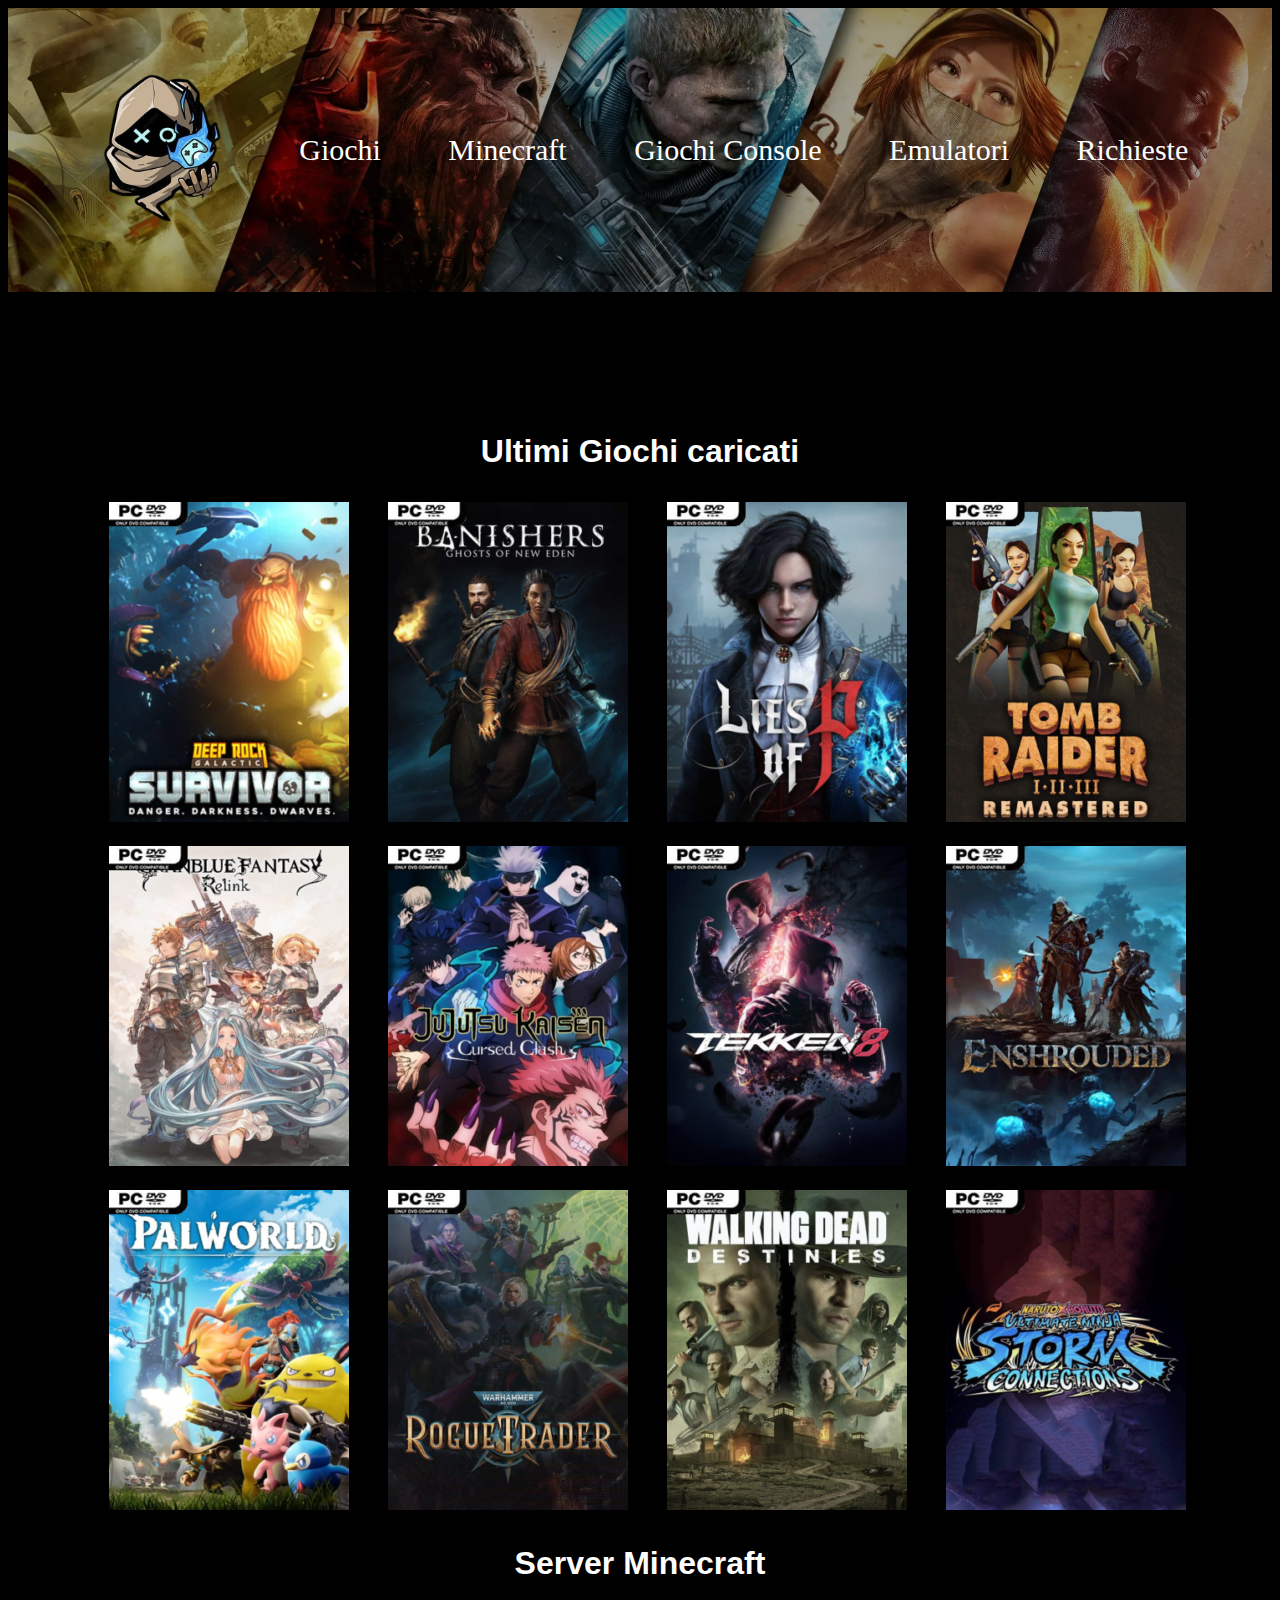
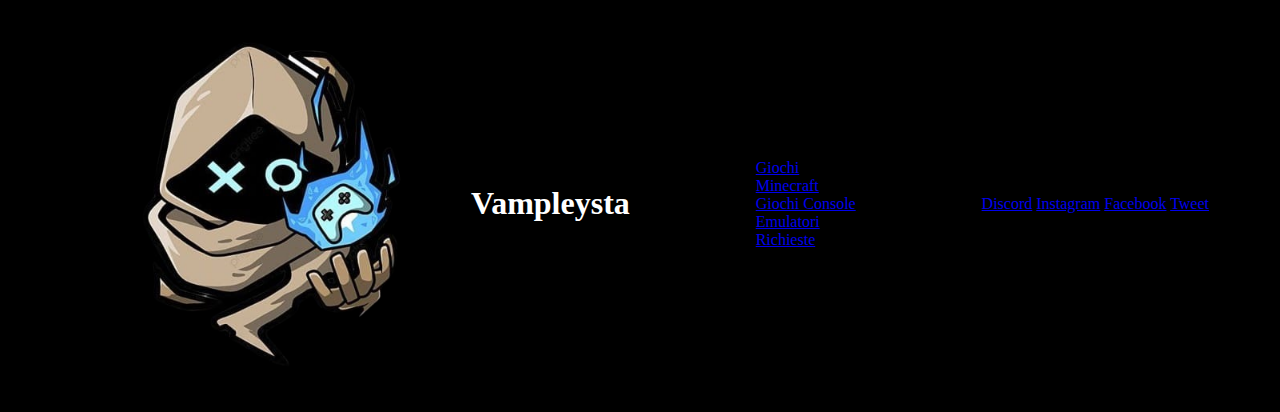
==== index.html @ 4517f58d "Vampleysta" ====
<!DOCTYPE html>

<head>

    <meta charset="UTF-8">
    <meta name="viewport" content="width=device-width, initial-scale=1.0">
    <meta name="author" content="Nicolas Dominici">
    <meta name="description" content="Vampleysta, Ultimi giochi usciti">
    <meta name="keywords" content="Vampleysta Gratis Giochi SteamGratis Free">
    <meta name="og:title" content="Vampleysta">
    <meta name="og:type" content="website">
    <meta name="og:image" content="img/Logo.png">
    <meta name="og:url" content="https://vampleysta.github.io/">
    <meta name="og:description" content="Vampleysta, Ultimi giochi usciti">
    <link rel="stylesheet" href="css/main.css">
    <link rel="stylesheet" href="css/header.css">
    <link rel="stylesheet" href="css/foother.css">
    <title>Vampleysta - HOME</title>
</head>

<body>

    <header>


        <nav id="navigation">

            <div class="Desktop">

                <div class="img">

                    <a href="#" id="img"><img src="img/Logo.png" alt="logo"></a>

                </div>

                <a href="#">Giochi</a>
                <a href="#">Minecraft</a>
                <a href="#">Giochi Console</a>
                <a href="#">Emulatori</a>
                <a href="#">Richieste</a>

            </div>


            <div class="Mobile">

                <a href="#"><img src="img/Logo.png" alt="logo"></a>

                <ul>
                    <li>
                        <input class="checkbox" id="Game" type="checkbox">
                        <label for="Game" class="checkbox-icon"><img src="img/Tre linee.png"></label>
                        <div class="Dropdowncontent">
                            <a href="#">Giochi</a>
                            <a href="#">Minecraft</a>
                            <a href="#">Giochi Console</a>
                            <a href="#">Emulatori</a>
                            <a href="#">Richieste</a>
                        </div>
                    </li>

                </ul>

            </div>


        </nav>

    </header>

    <main>

        <h1>Ultimi Giochi caricati</h1>

        <div class="riga">
            <a href="#"><img src="img/Ultimi giochi/Deep-Rock-Galactic-Survivor-Free-Download.webp"></a>
            <a href="#"><img src="img/Ultimi giochi/Banishers-Ghosts-Of-New-Eden-Free-Download-Steam-240x320.webp"></a>
            <a href="#"><img src="img/Ultimi giochi/Lies-Of-P-Free-Download-Steam-240x320.webp"></a>
            <a href="#"><img
                    src="img/Ultimi giochi/Tomb-Raider-I-iii-Remastered-Starring-Lara-Croft-Free-Download-Steam-240x320.webp"></a>

        </div>

        <div class="riga">

            <a href="#"><img src="img/Ultimi giochi/Granblue-Fantasy-Relink-Free-Download-Steam-240x320.webp"></a>
            <a href="#"><img src="img/Ultimi giochi/Jujutsu-Kaisen-Cursed-Clash-Free-Download-Steam-240x320.webp"></a>
            <a href="#"><img src="img/Ultimi giochi/Tekken-8-Free-Download-Steam-240x320.webp"></a>
            <a href="#"><img src="img/Ultimi giochi/Enshrouded-Free-Download-Steam-240x320.webp"></a>

        </div>

        <div class="riga">

            <a href="#"><img src="img/Ultimi giochi/Palworld-Free-Download-Steam-240x320.webp"></a>
            <a href="#"><img src="img/Ultimi giochi/Warhammer-40000-Rogue-Trader-Free-Download-Steam-240x320.webp"></a>
            <a href="#"><img src="img/Ultimi giochi/The-Walking-Dead-Destinies-Free-Download-Steam-240x320.webp"></a>
            <a href="#"><img
                    src="img/Ultimi giochi/Naruto-X-Boruto-Ultimate-Ninja-Storm-Connections-Free-Download-Steam-240x320.webp"></a>

        </div>

        <h1>Server Minecraft</h1>

        <div class="Minecraft">



        </div>


    </main>

    <footer>

        <div class="Logo">

            <img src="img/Logo.png" alt="Vampleysta logo">
            <h1>Vampleysta</h1>

        </div>



        <div class="menu">

            <a href="#">Giochi</a>
            <a href="#">Minecraft</a>
            <a href="#">Giochi Console</a>
            <a href="#">Emulatori</a>
            <a href="#">Richieste</a>

        </div>

        <div class="social">
            <a href="#">Discord</a>
            <a href="#">Instagram</a>
            <a href="#">Facebook</a>
            <a href="#">Tweet</a>
        </div>

    </footer>

</body>

</html>
---- css/main.css ----
main{
    display: flex;
    flex-direction: column;
    flex-wrap: wrap;
    align-items: center;
    margin-top: 120px;
}

main > h1{
    font-family: 'Franklin Gothic Medium', 'Arial Narrow', Arial, sans-serif;
}

main > .riga > a > img{  
    margin: 10px;
    margin-left: 25px;
}

.Minecraft{
    background-image: url(../img/Ultimi\ giochi/minecraft.jpg);
}

@media screen and (max-width: 768px){

    main {
        margin:20px;
    }

    main > h1{
        font-size: 20px;
    }

    main > .riga > a > img{
        height: 150px;
    }

}
---- css/header.css ----
body {
    background-color: black;
    color: white;
}

li{
    color: transparent;
}

.Mobile {
    display: none;
}

.Dropdowncontent {
    display: none;
}

.checkbox {
    display: none;
}

header {
    background-image: url(../img/background.webp);
    background-size: 100%;  
}

header>nav>.Desktop {

    display: flex;
    flex-direction: row;
    padding: 50px;
    justify-content: space-around;
    align-items: center;

}

header>nav>.Desktop>.img>a>img {
    height: 180px;
}

header>nav>.Desktop>a {
    color: white;
    text-decoration: none;
    font-size: 30px;
    padding: 20px;
    transition: transform 2s;
}

header>nav>.Desktop>a:hover {
    background-color: wheat;
    color: black;
    transform: scale(1.3);
    border-radius: 12px;
}

@media screen and (max-width: 768px) {

    header>nav>.Desktop {
        display: none;
    }

    header>nav>.Mobile {
        display: block;
        display: flex;
        flex-direction: row;
        justify-content: space-around;
        align-items: center;
    }

    header>nav>.Mobile>a>img {
        height: 100px;
    }

    header>nav>.Mobile>ul>li>label>img {
        height: 50px;
    }


    #Game:checked~.Dropdowncontent {
        display: block;
        display: flex;
        flex-direction: column;
    }

    #Game:checked~.Dropdowncontent>a {
        color: white;
        text-decoration: none;
        margin: 5px;
    }

}
---- css/foother.css ----
footer{
    display: flex;
    justify-content: space-around;
    align-items: center;
}

footer > .Logo > img{
    height: 400px;
}

.Logo{
    display: flex;
    align-items: center;
}

.menu{
    display: flex;
    flex-direction: column;
}
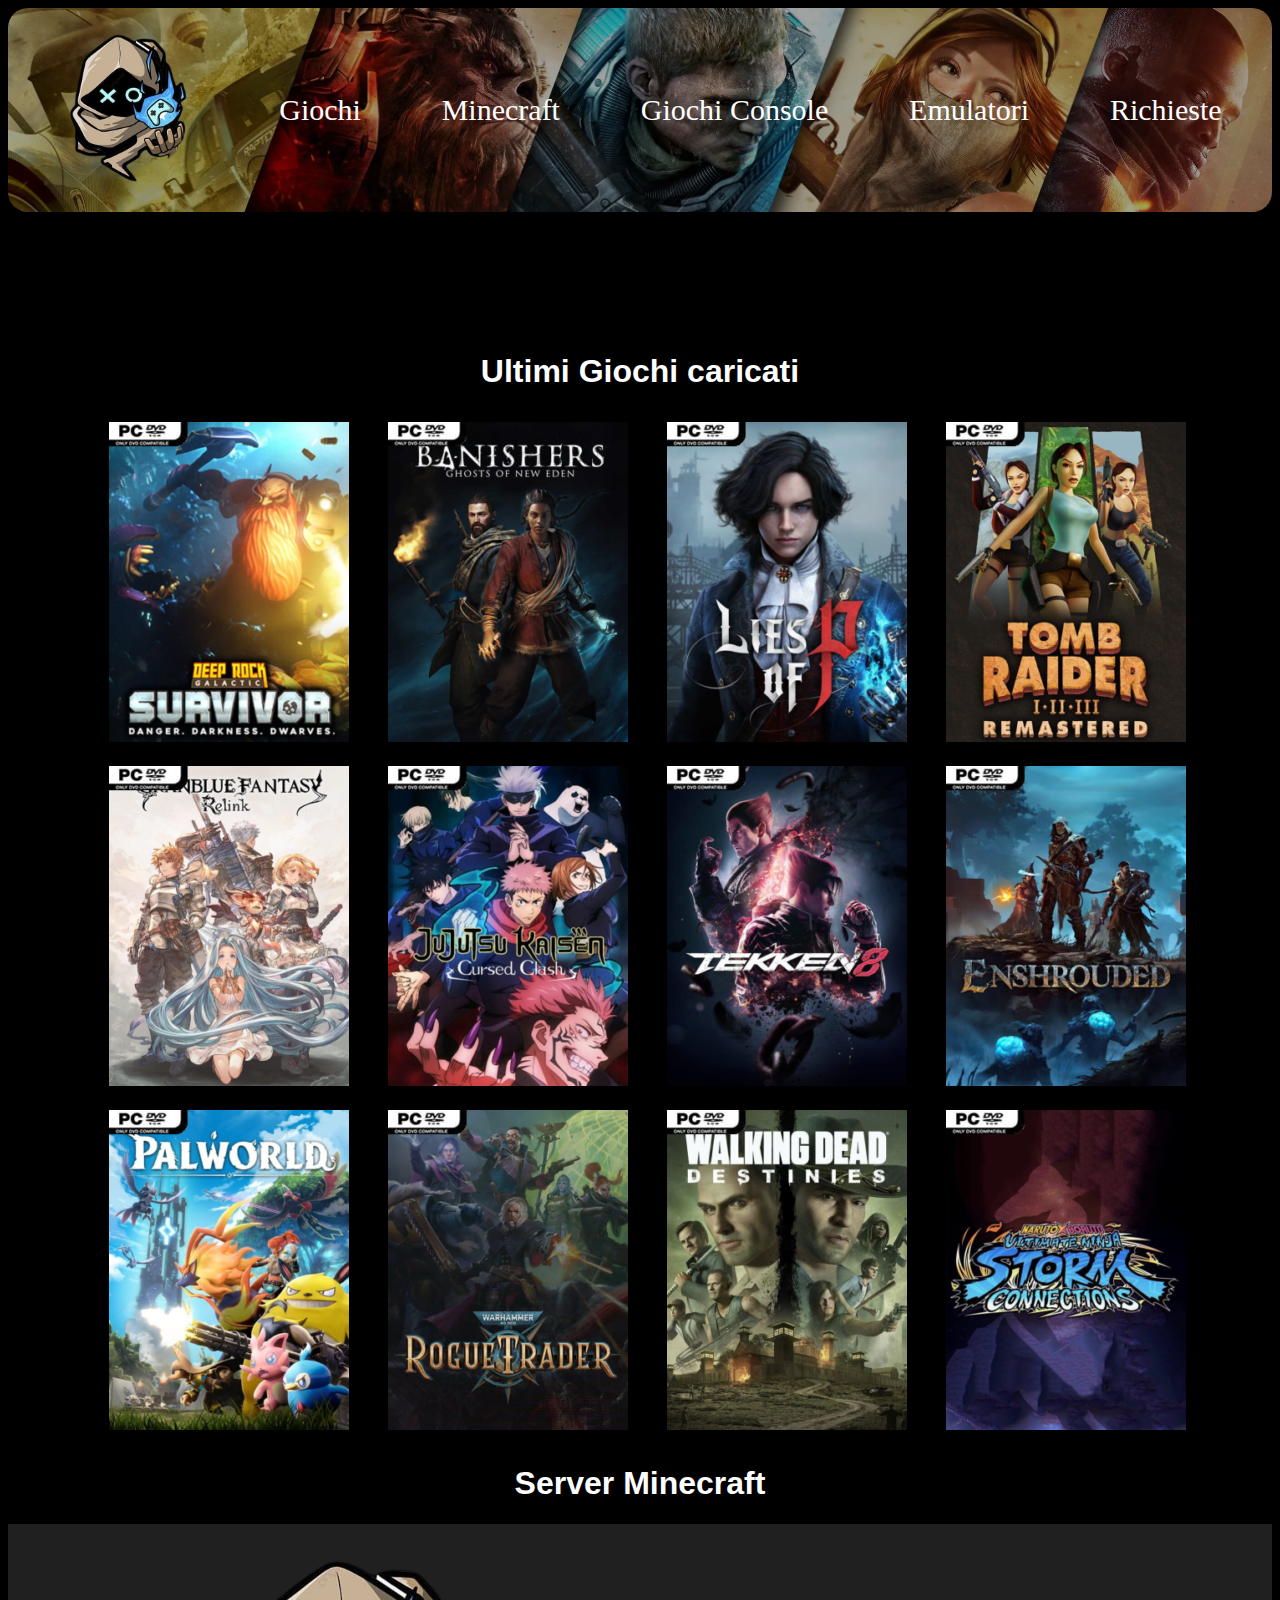
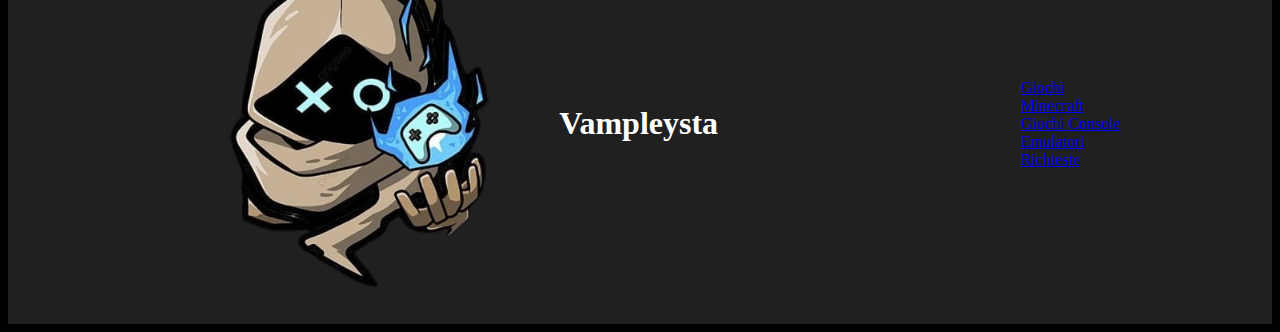
==== commit 655325a2: "Vampleysta" ====
--- a/index.html
+++ b/index.html
@@ -132,12 +132,7 @@
 
         </div>
 
-        <div class="social">
-            <a href="#">Discord</a>
-            <a href="#">Instagram</a>
-            <a href="#">Facebook</a>
-            <a href="#">Tweet</a>
-        </div>
+        
 
     </footer>
 
--- a/css/header.css
+++ b/css/header.css
@@ -21,14 +21,15 @@
 
 header {
     background-image: url(../img/background.webp);
-    background-size: 100%;  
+    background-size: 100%;
+    border-radius: 20px;  
 }
 
 header>nav>.Desktop {
 
     display: flex;
     flex-direction: row;
-    padding: 50px;
+    padding: 10px;
     justify-content: space-around;
     align-items: center;
 
--- a/css/foother.css
+++ b/css/foother.css
@@ -2,6 +2,7 @@
     display: flex;
     justify-content: space-around;
     align-items: center;
+    background-color: #202020;
 }
 
 footer > .Logo > img{
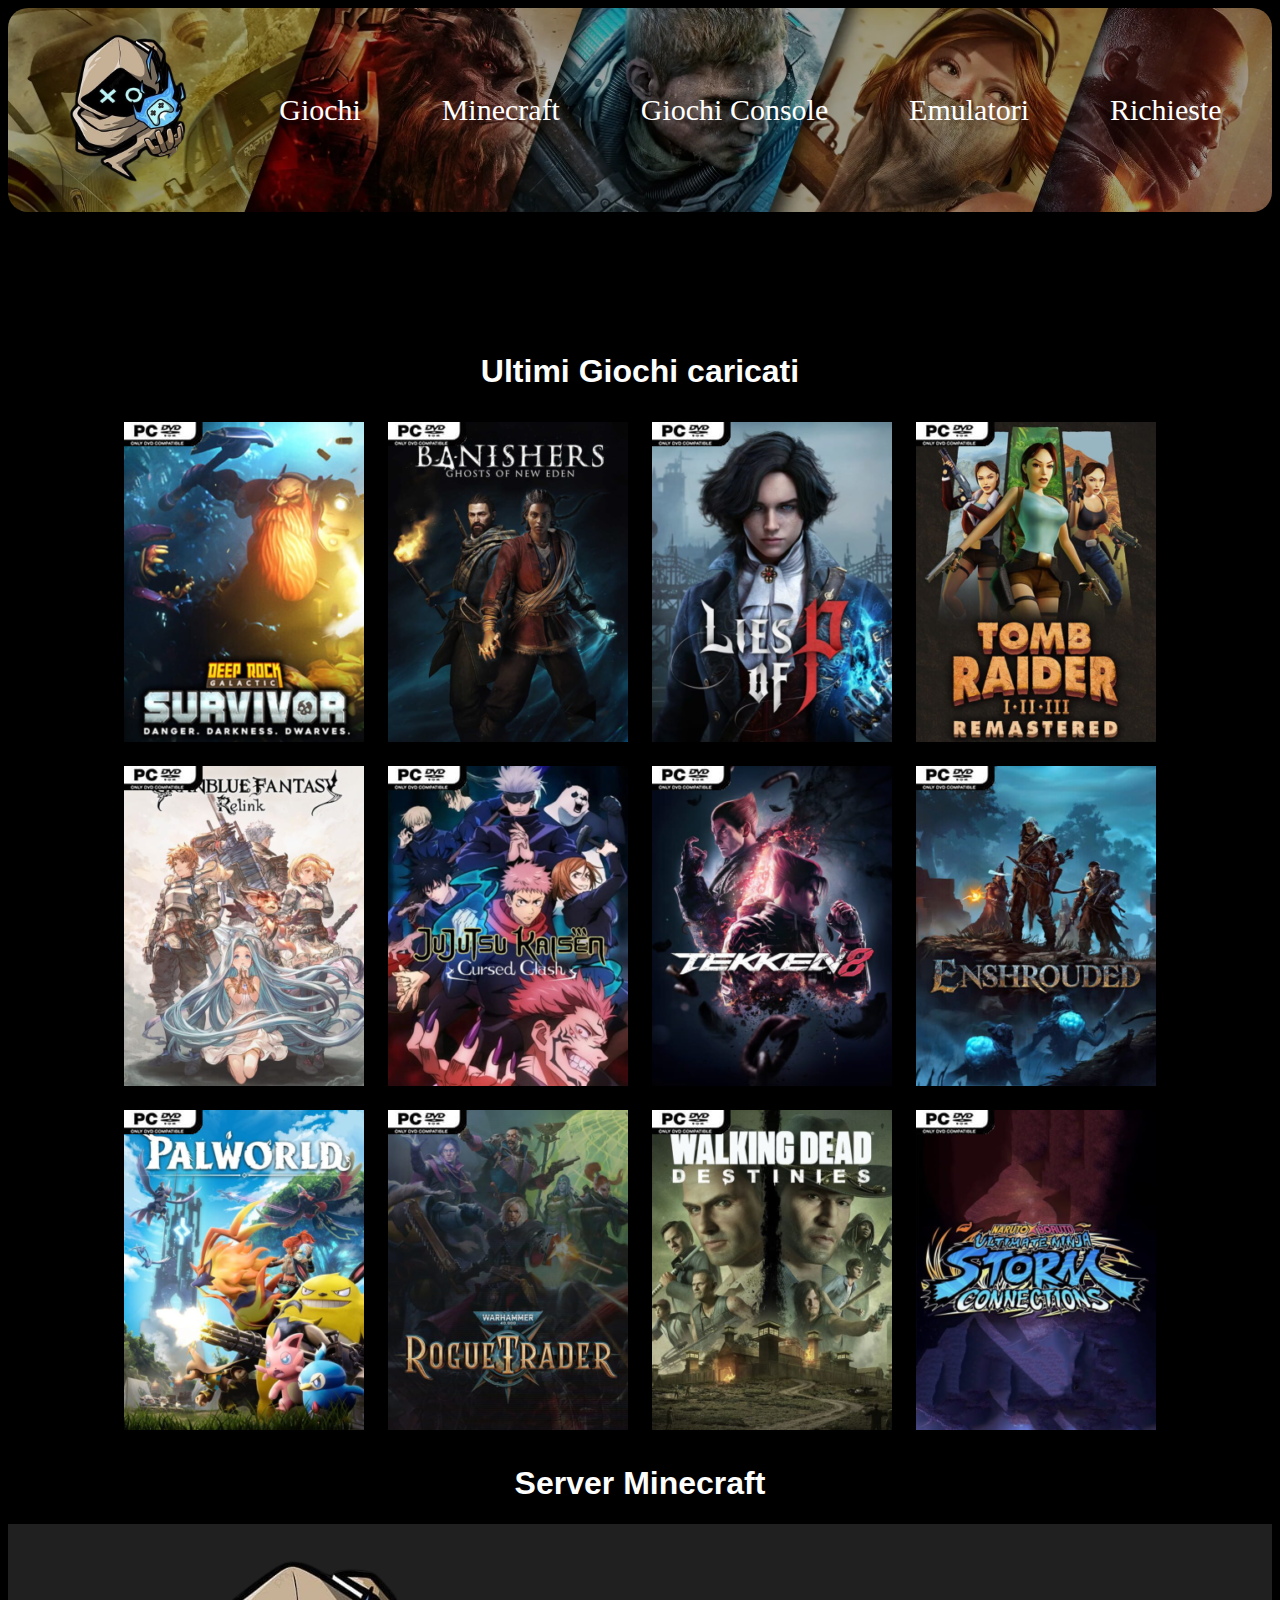
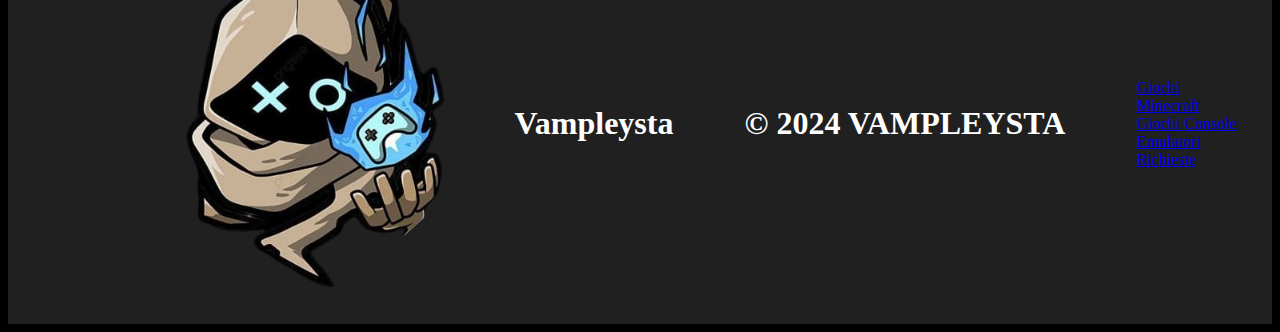
==== commit 6ce2664a: "Vampleysta" ====
--- a/index.html
+++ b/index.html
@@ -5,13 +5,13 @@
     <meta charset="UTF-8">
     <meta name="viewport" content="width=device-width, initial-scale=1.0">
     <meta name="author" content="Nicolas Dominici">
-    <meta name="description" content="Vampleysta, Ultimi giochi usciti">
+    <meta name="description" content="Vampleysta, sito web ufficiale">
     <meta name="keywords" content="Vampleysta Gratis Giochi SteamGratis Free">
     <meta name="og:title" content="Vampleysta">
     <meta name="og:type" content="website">
     <meta name="og:image" content="img/Logo.png">
     <meta name="og:url" content="https://vampleysta.github.io/">
-    <meta name="og:description" content="Vampleysta, Ultimi giochi usciti">
+    <meta name="og:description" content="Vampleysta, sito web ufficiale">
     <link rel="stylesheet" href="css/main.css">
     <link rel="stylesheet" href="css/header.css">
     <link rel="stylesheet" href="css/foother.css">
@@ -25,7 +25,7 @@
 
         <nav id="navigation">
 
-            <div class="Desktop">
+            <div class="headerDesktop">
 
                 <div class="img">
 
@@ -42,7 +42,7 @@
             </div>
 
 
-            <div class="Mobile">
+            <div class="headerMobile">
 
                 <a href="#"><img src="img/Logo.png" alt="logo"></a>
 
@@ -70,41 +70,100 @@
 
     <main>
 
-        <h1>Ultimi Giochi caricati</h1>
-
-        <div class="riga">
-            <a href="#"><img src="img/Ultimi giochi/Deep-Rock-Galactic-Survivor-Free-Download.webp"></a>
-            <a href="#"><img src="img/Ultimi giochi/Banishers-Ghosts-Of-New-Eden-Free-Download-Steam-240x320.webp"></a>
-            <a href="#"><img src="img/Ultimi giochi/Lies-Of-P-Free-Download-Steam-240x320.webp"></a>
-            <a href="#"><img
-                    src="img/Ultimi giochi/Tomb-Raider-I-iii-Remastered-Starring-Lara-Croft-Free-Download-Steam-240x320.webp"></a>
-
-        </div>
-
-        <div class="riga">
-
-            <a href="#"><img src="img/Ultimi giochi/Granblue-Fantasy-Relink-Free-Download-Steam-240x320.webp"></a>
-            <a href="#"><img src="img/Ultimi giochi/Jujutsu-Kaisen-Cursed-Clash-Free-Download-Steam-240x320.webp"></a>
-            <a href="#"><img src="img/Ultimi giochi/Tekken-8-Free-Download-Steam-240x320.webp"></a>
-            <a href="#"><img src="img/Ultimi giochi/Enshrouded-Free-Download-Steam-240x320.webp"></a>
-
-        </div>
-
-        <div class="riga">
-
-            <a href="#"><img src="img/Ultimi giochi/Palworld-Free-Download-Steam-240x320.webp"></a>
-            <a href="#"><img src="img/Ultimi giochi/Warhammer-40000-Rogue-Trader-Free-Download-Steam-240x320.webp"></a>
-            <a href="#"><img src="img/Ultimi giochi/The-Walking-Dead-Destinies-Free-Download-Steam-240x320.webp"></a>
-            <a href="#"><img
-                    src="img/Ultimi giochi/Naruto-X-Boruto-Ultimate-Ninja-Storm-Connections-Free-Download-Steam-240x320.webp"></a>
-
-        </div>
-
-        <h1>Server Minecraft</h1>
-
-        <div class="Minecraft">
-
-
+        <div class="mainDesktop">
+
+            <h1>Ultimi Giochi caricati</h1>
+
+            <div class="riga">
+                <a href="#"><img src="img/Ultimi giochi/Deep-Rock-Galactic-Survivor-Free-Download.webp"></a>
+                <a href="#"><img
+                        src="img/Ultimi giochi/Banishers-Ghosts-Of-New-Eden-Free-Download-Steam-240x320.webp"></a>
+                <a href="#"><img src="img/Ultimi giochi/Lies-Of-P-Free-Download-Steam-240x320.webp"></a>
+                <a href="#"><img
+                        src="img/Ultimi giochi/Tomb-Raider-I-iii-Remastered-Starring-Lara-Croft-Free-Download-Steam-240x320.webp"></a>
+
+            </div>
+
+            <div class="riga">
+
+                <a href="#"><img src="img/Ultimi giochi/Granblue-Fantasy-Relink-Free-Download-Steam-240x320.webp"></a>
+                <a href="#"><img
+                        src="img/Ultimi giochi/Jujutsu-Kaisen-Cursed-Clash-Free-Download-Steam-240x320.webp"></a>
+                <a href="#"><img src="img/Ultimi giochi/Tekken-8-Free-Download-Steam-240x320.webp"></a>
+                <a href="#"><img src="img/Ultimi giochi/Enshrouded-Free-Download-Steam-240x320.webp"></a>
+
+            </div>
+
+            <div class="riga">
+
+                <a href="#"><img src="img/Ultimi giochi/Palworld-Free-Download-Steam-240x320.webp"></a>
+                <a href="#"><img
+                        src="img/Ultimi giochi/Warhammer-40000-Rogue-Trader-Free-Download-Steam-240x320.webp"></a>
+                <a href="#"><img
+                        src="img/Ultimi giochi/The-Walking-Dead-Destinies-Free-Download-Steam-240x320.webp"></a>
+                <a href="#"><img
+                        src="img/Ultimi giochi/Naruto-X-Boruto-Ultimate-Ninja-Storm-Connections-Free-Download-Steam-240x320.webp"></a>
+
+            </div>
+
+            <h1>Server Minecraft</h1>
+
+            <div class="Minecraft">
+
+
+
+            </div>
+
+        </div>
+
+        <div class="mainMobile">
+
+            <h1>Ultimi Giochi caricati</h1>
+
+            <div class="riga">
+                <a href="#"><img src="img/Ultimi giochi/Deep-Rock-Galactic-Survivor-Free-Download.webp"></a>
+                <a href="#"><img
+                        src="img/Ultimi giochi/Banishers-Ghosts-Of-New-Eden-Free-Download-Steam-240x320.webp"></a>
+            </div>
+
+            <div class="riga">
+                <a href="#"><img src="img/Ultimi giochi/Lies-Of-P-Free-Download-Steam-240x320.webp"></a>
+                <a href="#"><img
+                        src="img/Ultimi giochi/Tomb-Raider-I-iii-Remastered-Starring-Lara-Croft-Free-Download-Steam-240x320.webp"></a>
+            </div>
+
+            <div class="riga">
+
+                <a href="#"><img src="img/Ultimi giochi/Granblue-Fantasy-Relink-Free-Download-Steam-240x320.webp"></a>
+                <a href="#"><img
+                        src="img/Ultimi giochi/Jujutsu-Kaisen-Cursed-Clash-Free-Download-Steam-240x320.webp"></a>
+            </div>
+
+            <div class="riga">
+                <a href="#"><img src="img/Ultimi giochi/Tekken-8-Free-Download-Steam-240x320.webp"></a>
+                <a href="#"><img src="img/Ultimi giochi/Enshrouded-Free-Download-Steam-240x320.webp"></a>
+            </div>
+
+            <div class="riga">
+                <a href="#"><img src="img/Ultimi giochi/Palworld-Free-Download-Steam-240x320.webp"></a>
+                <a href="#"><img
+                        src="img/Ultimi giochi/Warhammer-40000-Rogue-Trader-Free-Download-Steam-240x320.webp"></a>
+            </div>
+
+            <div class="riga">
+                <a href="#"><img
+                        src="img/Ultimi giochi/The-Walking-Dead-Destinies-Free-Download-Steam-240x320.webp"></a>
+                <a href="#"><img
+                        src="img/Ultimi giochi/Naruto-X-Boruto-Ultimate-Ninja-Storm-Connections-Free-Download-Steam-240x320.webp"></a>
+            </div>
+
+            <h1>Server Minecraft</h1>
+
+            <div class="Minecraft">
+
+
+
+            </div>
 
         </div>
 
@@ -113,6 +172,10 @@
 
     <footer>
 
+
+        <div class="footerDesktop">
+
+        </div>
         <div class="Logo">
 
             <img src="img/Logo.png" alt="Vampleysta logo">
@@ -120,6 +183,7 @@
 
         </div>
 
+        <h1>© 2024 VAMPLEYSTA</h1>
 
 
         <div class="menu">
@@ -132,7 +196,7 @@
 
         </div>
 
-        
+
 
     </footer>
 
--- a/css/main.css
+++ b/css/main.css
@@ -6,31 +6,50 @@
     margin-top: 120px;
 }
 
-main > h1{
+.mainDesktop{
+    display: flex;
+    flex-direction: column;
+    align-items: center;
+}
+
+.mainMobile{
+    display: none;
+    align-items: center;
+}
+
+main > .mainDesktop > h1{
     font-family: 'Franklin Gothic Medium', 'Arial Narrow', Arial, sans-serif;
 }
 
-main > .riga > a > img{  
+main > .mainDesktop > .riga > a > img{  
     margin: 10px;
-    margin-left: 25px;
 }
 
 .Minecraft{
     background-image: url(../img/Ultimi\ giochi/minecraft.jpg);
 }
 
-@media screen and (max-width: 768px){
+@media screen and (max-width: 600px){
 
-    main {
-        margin:20px;
+    .mainDesktop{
+        display: none;
     }
 
-    main > h1{
-        font-size: 20px;
+    main{
+        margin-top: 20px;
     }
 
-    main > .riga > a > img{
-        height: 150px;
+    .mainMobile{
+        display: block;
+        display: flex;
+        align-items: center;
+        flex-direction: column;
     }
 
+    .mainMobile > .riga > a > img{
+        height: 200px;
+    }
+
+
+
 }--- a/css/header.css
+++ b/css/header.css
@@ -7,7 +7,7 @@
     color: transparent;
 }
 
-.Mobile {
+.headerMobile {
     display: none;
 }
 
@@ -25,7 +25,7 @@
     border-radius: 20px;  
 }
 
-header>nav>.Desktop {
+header>nav>.headerDesktop {
 
     display: flex;
     flex-direction: row;
@@ -35,11 +35,11 @@
 
 }
 
-header>nav>.Desktop>.img>a>img {
+header>nav>.headerDesktop>.img>a>img {
     height: 180px;
 }
 
-header>nav>.Desktop>a {
+header>nav>.headerDesktop>a {
     color: white;
     text-decoration: none;
     font-size: 30px;
@@ -54,13 +54,13 @@
     border-radius: 12px;
 }
 
-@media screen and (max-width: 768px) {
+@media screen and (max-width: 600px) {
 
-    header>nav>.Desktop {
+    header>nav>.headerDesktop {
         display: none;
     }
 
-    header>nav>.Mobile {
+    header>nav>.headerMobile {
         display: block;
         display: flex;
         flex-direction: row;
@@ -68,11 +68,11 @@
         align-items: center;
     }
 
-    header>nav>.Mobile>a>img {
+    header>nav>.headerMobile>a>img {
         height: 100px;
     }
 
-    header>nav>.Mobile>ul>li>label>img {
+    header>nav>.headerMobile>ul>li>label>img {
         height: 50px;
     }
 
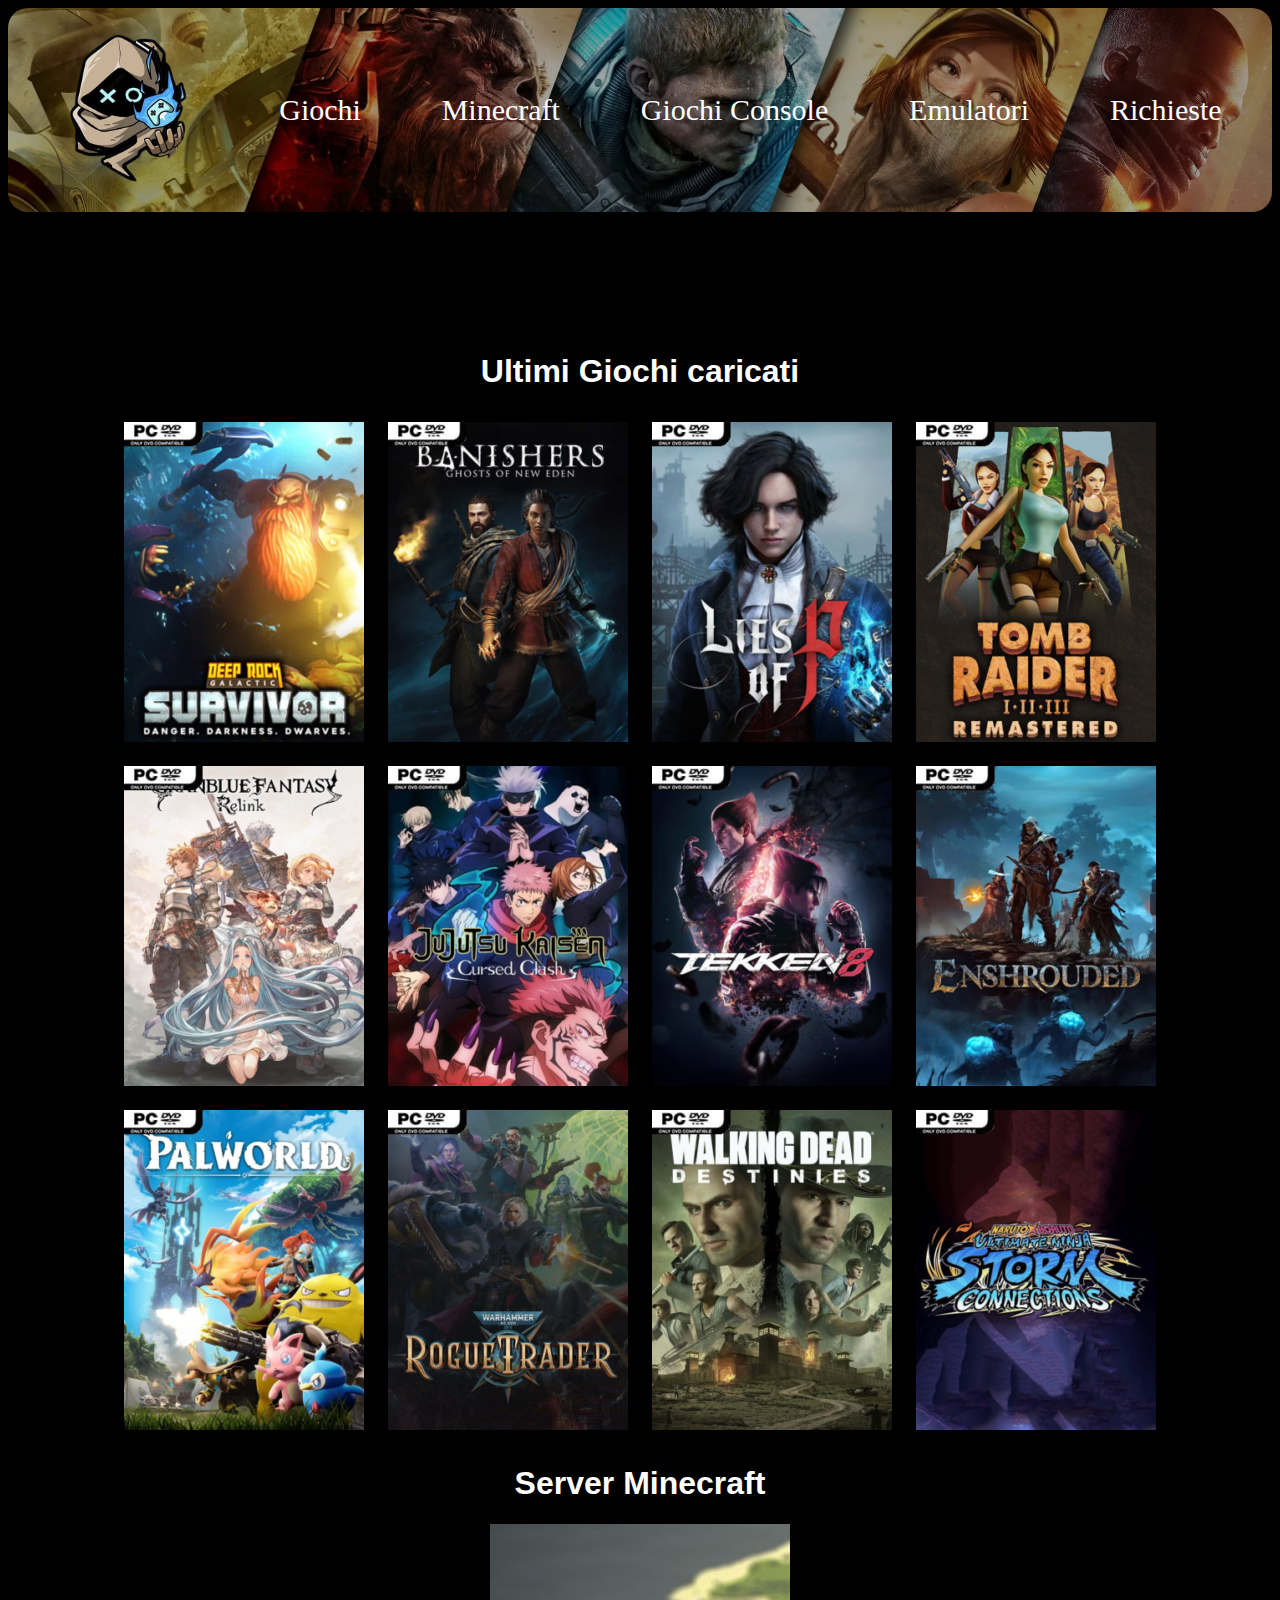
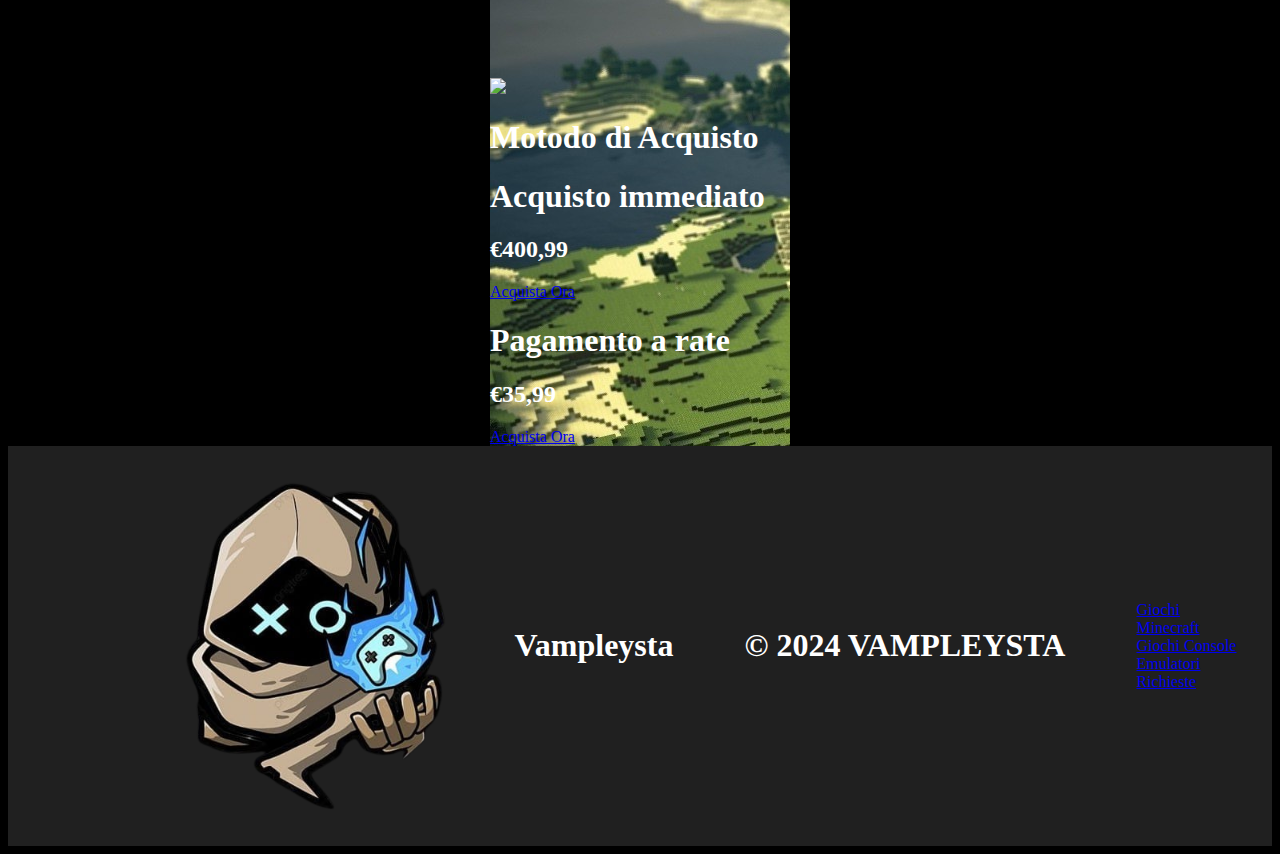
==== commit 09c70a5f: "Vampleysta" ====
--- a/index.html
+++ b/index.html
@@ -15,7 +15,7 @@
     <link rel="stylesheet" href="css/main.css">
     <link rel="stylesheet" href="css/header.css">
     <link rel="stylesheet" href="css/foother.css">
-    <title>Vampleysta - HOME</title>
+    <title>Vampleysta | HOME</title>
 </head>
 
 <body>
@@ -110,7 +110,27 @@
 
             <div class="Minecraft">
 
-
+                <video id="backgroundvideo" autoplay muted loop>
+                    <source type="video/mp4" src="../../video/Xbox Series X - World Premiere - 4K Trailer.mp4">
+                </video>
+                <div class="flexbox1">
+                    <img src="../../img/index/xbox/xboxserie x.png">
+                    <div class="flexbox2">
+                        <h1>Motodo di Acquisto</h1>
+                        <div class="flexbox3">
+                            <div class="pagamento">
+                                <h1>Acquisto immediato</h1>
+                                <h2>€400,99</h2>
+                                <a href="../../z ohter index/grazieperlacquisto.html">Acquista Ora</a>
+                            </div>
+                            <div class="pagamento">
+                                <h1>Pagamento a rate</h1>
+                                <h2>€35,99</h2>
+                                <a href="../../z ohter index/grazieperlacquisto.html">Acquista Ora</a>
+                            </div>
+                        </div>
+                    </div>
+                </div>
 
             </div>
 
--- a/css/main.css
+++ b/css/main.css
@@ -48,6 +48,7 @@
 
     .mainMobile > .riga > a > img{
         height: 200px;
+        margin: 3px;
     }
 
 
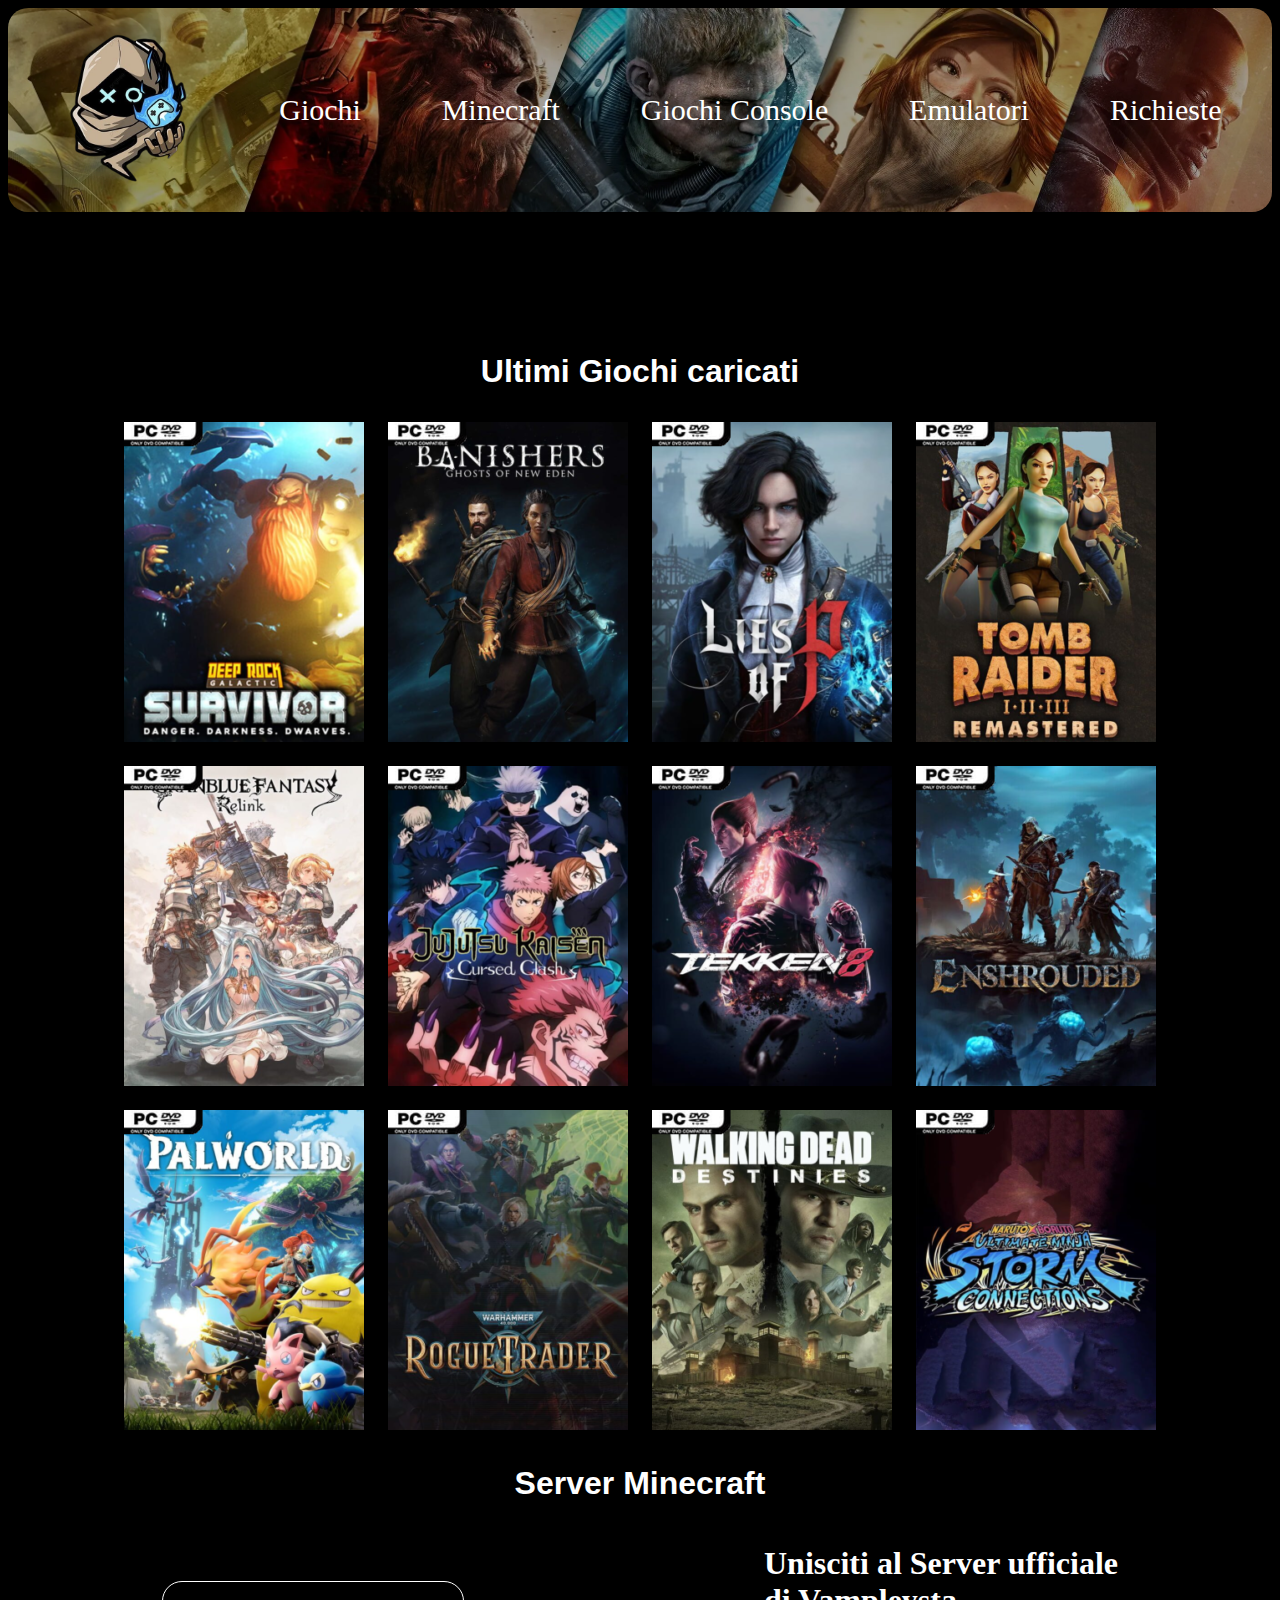
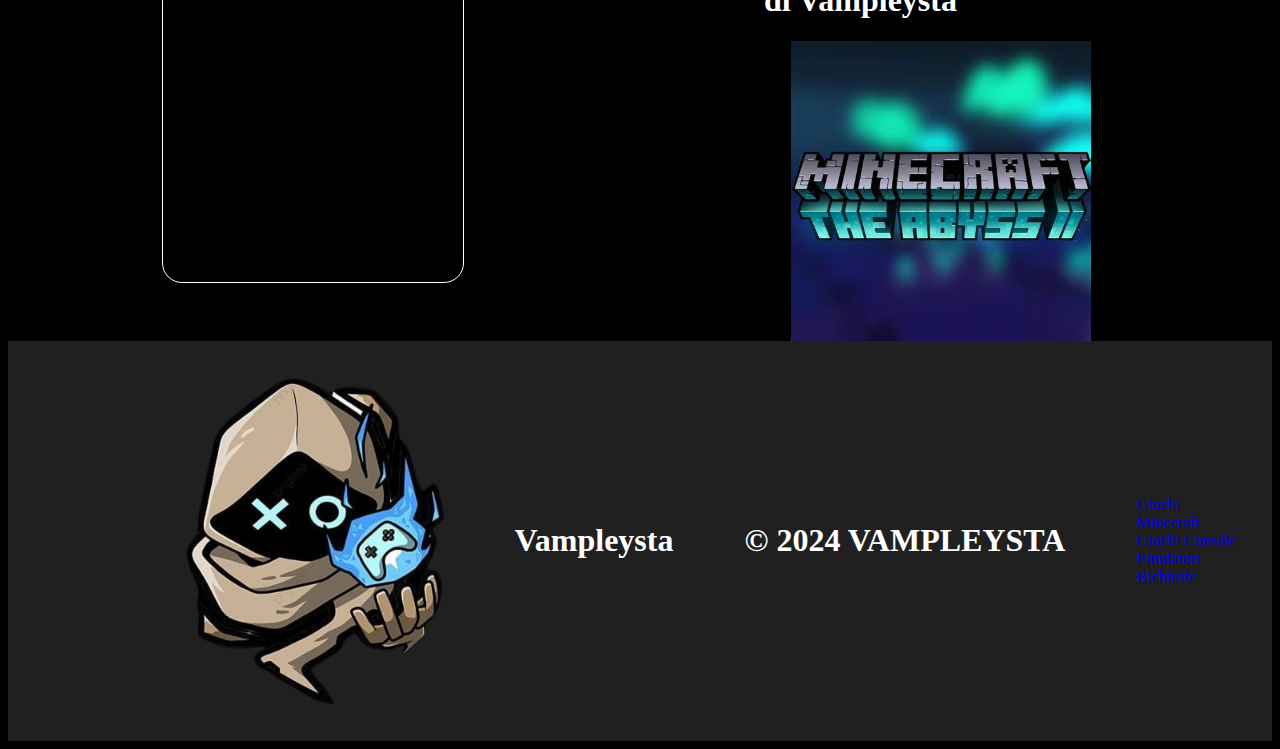
==== commit c99ba3b8: "Vampleysta" ====
--- a/index.html
+++ b/index.html
@@ -110,26 +110,17 @@
 
             <div class="Minecraft">
 
-                <video id="backgroundvideo" autoplay muted loop>
-                    <source type="video/mp4" src="../../video/Xbox Series X - World Premiere - 4K Trailer.mp4">
+                <video autoplay muted>
+
+                    <source src="Video/VideoMinecraft.mp4" type="video/mp4">
+
                 </video>
+                
                 <div class="flexbox1">
-                    <img src="../../img/index/xbox/xboxserie x.png">
-                    <div class="flexbox2">
-                        <h1>Motodo di Acquisto</h1>
-                        <div class="flexbox3">
-                            <div class="pagamento">
-                                <h1>Acquisto immediato</h1>
-                                <h2>€400,99</h2>
-                                <a href="../../z ohter index/grazieperlacquisto.html">Acquista Ora</a>
-                            </div>
-                            <div class="pagamento">
-                                <h1>Pagamento a rate</h1>
-                                <h2>€35,99</h2>
-                                <a href="../../z ohter index/grazieperlacquisto.html">Acquista Ora</a>
-                            </div>
-                        </div>
-                    </div>
+
+                    <h1>Unisciti al Server ufficiale <br> di Vampleysta</h1>
+                    <img src="img/Ultimi giochi/avyss2.jpg">
+
                 </div>
 
             </div>
--- a/css/main.css
+++ b/css/main.css
@@ -25,8 +25,28 @@
     margin: 10px;
 }
 
-.Minecraft{
-    background-image: url(../img/Ultimi\ giochi/minecraft.jpg);
+main > .mainDesktop > .Minecraft{
+    display: flex;
+    flex-direction: row;
+    align-items: center;
+    justify-content: space-around;
+}
+
+video{
+    height: 300px;
+    border-radius: 20px;
+    border: 1px solid white;
+    margin-right: 300px;
+}
+
+.flexbox1{
+    display: flex;
+    flex-direction: column;
+    align-items: center;
+}
+
+.flexbox1 > img{
+    height: 300px;
 }
 
 @media screen and (max-width: 600px){
@@ -53,4 +73,8 @@
 
 
 
-}+}
+
+
+
+
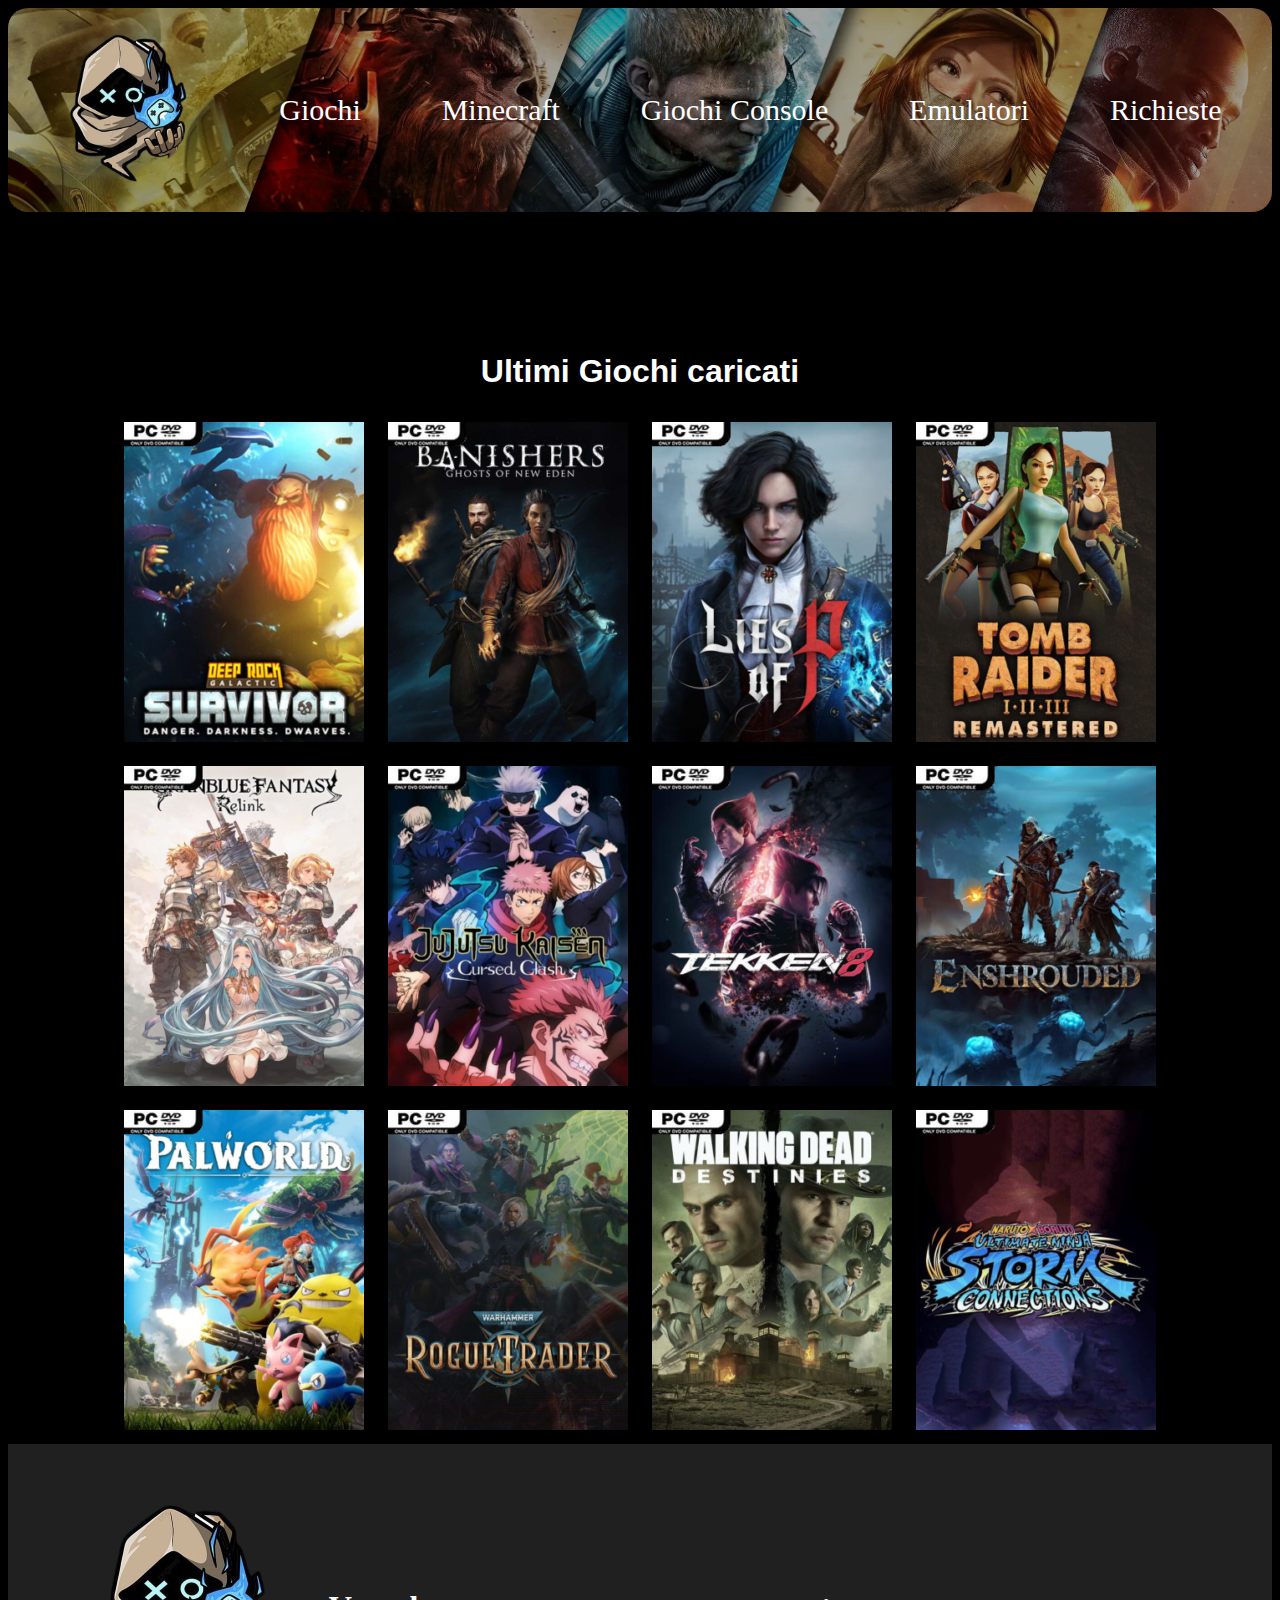
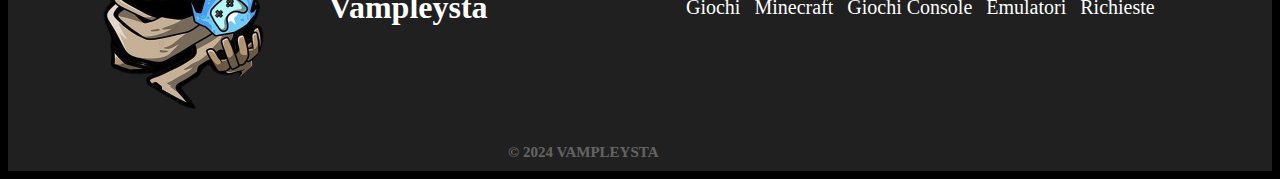
==== commit cc99501c: "Vampleysta" ====
--- a/index.html
+++ b/index.html
@@ -106,24 +106,7 @@
 
             </div>
 
-            <h1>Server Minecraft</h1>
-
-            <div class="Minecraft">
-
-                <video autoplay muted>
-
-                    <source src="Video/VideoMinecraft.mp4" type="video/mp4">
-
-                </video>
-                
-                <div class="flexbox1">
-
-                    <h1>Unisciti al Server ufficiale <br> di Vampleysta</h1>
-                    <img src="img/Ultimi giochi/avyss2.jpg">
-
-                </div>
-
-            </div>
+           
 
         </div>
 
@@ -168,14 +151,6 @@
                         src="img/Ultimi giochi/Naruto-X-Boruto-Ultimate-Ninja-Storm-Connections-Free-Download-Steam-240x320.webp"></a>
             </div>
 
-            <h1>Server Minecraft</h1>
-
-            <div class="Minecraft">
-
-
-
-            </div>
-
         </div>
 
 
--- a/css/foother.css
+++ b/css/foother.css
@@ -6,7 +6,15 @@
 }
 
 footer > .Logo > img{
-    height: 400px;
+    height: 250px;
+    margin: 20px;
+}
+
+
+footer  > h1{
+    opacity: 0.3;
+    font-size: 15px;
+    margin-top: 300px;
 }
 
 .Logo{
@@ -16,5 +24,48 @@
 
 .menu{
     display: flex;
-    flex-direction: column;
+    flex-direction: row;
+    margin-right: 100px;
+}
+
+.menu > a{
+    color: white;
+    text-decoration: none;
+    margin: 7px;
+    font-size: 20px;
+}
+
+
+@media screen and (max-width: 600px){
+
+    footer {
+        display: flex;
+        flex-direction: column;
+    }
+
+    footer > .Logo > img{
+        height: 120px;
+        margin: 0px;
+    }
+
+    footer > .Logo{
+        margin-top: 50px;
+    }
+
+    footer > h1{
+        margin-top: 20px;
+    }
+
+    footer > .menu > a{
+        font-size: 16px;
+        margin: 5px;
+    }
+    
+    footer > .menu{
+        flex-direction: column;
+        align-items: center;
+        margin-top: 10px;
+        margin-right: 0px;
+    }
+
 }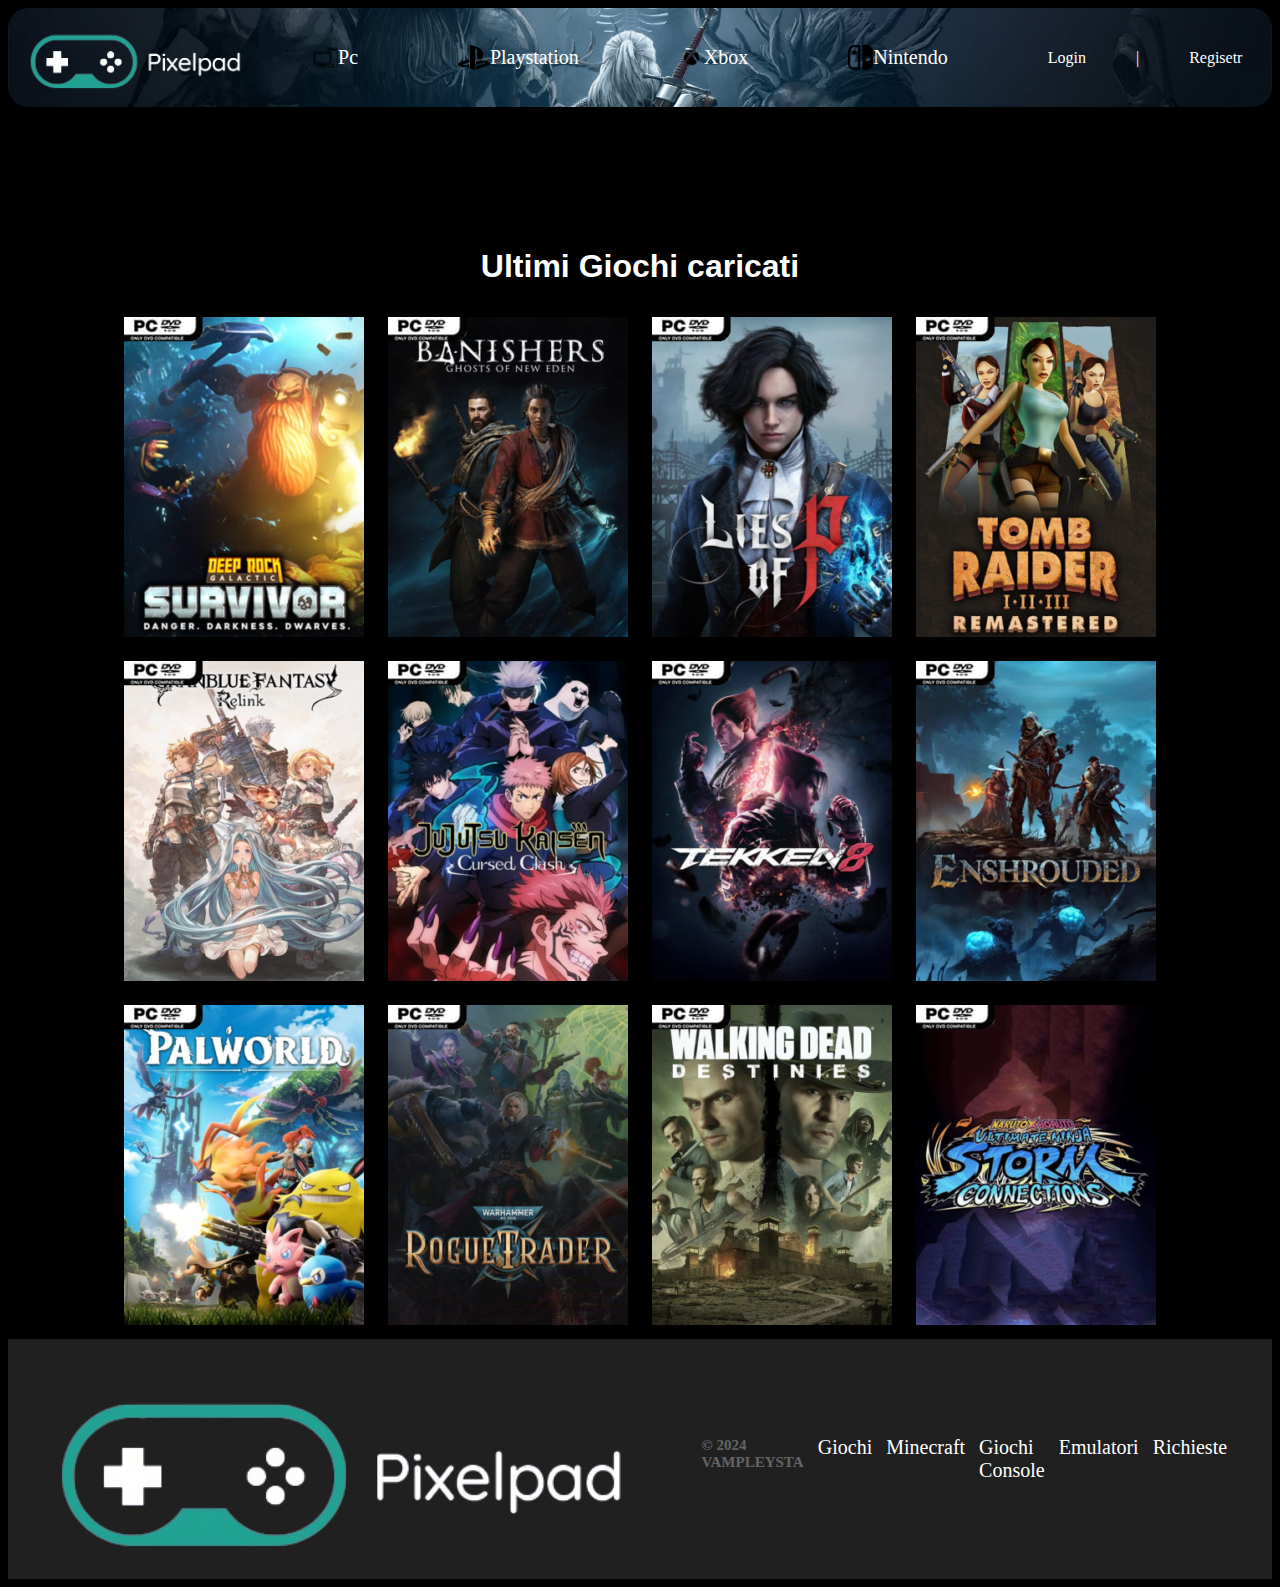
==== commit 6331d043: "Pixelpad" ====
--- a/index.html
+++ b/index.html
@@ -4,24 +4,22 @@
 
     <meta charset="UTF-8">
     <meta name="viewport" content="width=device-width, initial-scale=1.0">
-    <meta name="author" content="Nicolas Dominici">
-    <meta name="description" content="Vampleysta, sito web ufficiale">
-    <meta name="keywords" content="Vampleysta Gratis Giochi SteamGratis Free">
-    <meta name="og:title" content="Vampleysta">
+    <meta name="author" content="Nicolas Dominici Previotto Umberto">
+    <meta name="description" content="Pixelpad, sito web ufficiale">
+    <meta name="keywords" content="Pixelpad, Giochi, offerte, ultime uscite">
+    <meta name="og:title" content="Pixelpad">
     <meta name="og:type" content="website">
-    <meta name="og:image" content="img/Logo.png">
-    <meta name="og:url" content="https://vampleysta.github.io/">
-    <meta name="og:description" content="Vampleysta, sito web ufficiale">
+    <meta name="og:image" content="img/Logo.ico">
+    <meta name="og:description" content="Pixelpad, sito web ufficiale">
     <link rel="stylesheet" href="css/main.css">
     <link rel="stylesheet" href="css/header.css">
     <link rel="stylesheet" href="css/foother.css">
-    <title>Vampleysta | HOME</title>
+    <title>Pixelpad | HOME</title>
 </head>
 
 <body>
 
     <header>
-
 
         <nav id="navigation">
 
@@ -29,22 +27,33 @@
 
                 <div class="img">
 
-                    <a href="#" id="img"><img src="img/Logo.png" alt="logo"></a>
+                    <a href="#" id="img"><img src="img/Pixelpad-removebg-preview.png" alt="logo"></a>
 
                 </div>
+                <div class="Menu">
 
-                <a href="#">Giochi</a>
-                <a href="#">Minecraft</a>
-                <a href="#">Giochi Console</a>
-                <a href="#">Emulatori</a>
-                <a href="#">Richieste</a>
+                    <a href="#"><img src="img/Category/Computer icon.png">Pc</a>
+                    <a href="#"><img src="img/Category/playstation-icon-512x402-slqkq4vh.png">Playstation</a>
+                    <a href="#"><img src="img/Category/xbox_logo_icon_181359.png">Xbox</a>
+                    <a href="#"><img src="img/Category/nintendo_switch_logo_icon_145031.png">Nintendo</a>
+
+                </div>
+                
+
+                <div class="Data">
+
+                    <a href="#">Login</a>
+                    <p>|</p>
+                    <a href="#">Regisetr</a>
+
+                </div>
 
             </div>
 
 
             <div class="headerMobile">
 
-                <a href="#"><img src="img/Logo.png" alt="logo"></a>
+                <a href="#"><img src="img/Pixelpad-removebg-preview.png" alt="logo"></a>
 
                 <ul>
                     <li>
@@ -106,8 +115,6 @@
 
             </div>
 
-           
-
         </div>
 
         <div class="mainMobile">
@@ -153,19 +160,14 @@
 
         </div>
 
-
     </main>
 
     <footer>
 
-
-        <div class="footerDesktop">
-
         </div>
         <div class="Logo">
 
-            <img src="img/Logo.png" alt="Vampleysta logo">
-            <h1>Vampleysta</h1>
+            <img src="img/Pixelpad-removebg-preview.png" alt="Vampleysta logo">
 
         </div>
 
--- a/css/main.css
+++ b/css/main.css
@@ -25,28 +25,37 @@
     margin: 10px;
 }
 
-main > .mainDesktop > .Minecraft{
+.Minecraft{
+
     display: flex;
     flex-direction: row;
     align-items: center;
     justify-content: space-around;
+    margin-top: 50px;
+
 }
 
-video{
-    height: 300px;
-    border-radius: 20px;
-    border: 1px solid white;
-    margin-right: 300px;
-}
+.Minecraft > .Minecraft1{
 
-.flexbox1{
     display: flex;
     flex-direction: column;
     align-items: center;
+    margin: 20px;
+
 }
 
-.flexbox1 > img{
+.Minecraft1 > video{
+
     height: 300px;
+
+}
+
+.Minecraft > .Minecraft1 > img{
+
+
+    height: 300px;
+    border-radius: 24px;
+
 }
 
 @media screen and (max-width: 600px){
--- a/css/header.css
+++ b/css/header.css
@@ -20,7 +20,7 @@
 }
 
 header {
-    background-image: url(../img/background.webp);
+    background-image: url(../img/witcher-background.jpg);
     background-size: 100%;
     border-radius: 20px;  
 }
@@ -30,28 +30,46 @@
     display: flex;
     flex-direction: row;
     padding: 10px;
-    justify-content: space-around;
+    justify-content: space-between;
     align-items: center;
 
 }
 
 header>nav>.headerDesktop>.img>a>img {
-    height: 180px;
+    height: 75px;
 }
 
-header>nav>.headerDesktop>a {
+header > nav > .headerDesktop > .Menu{
+    display: flex;
+    flex-direction: row;
+    align-items: center;
+}
+
+.Menu > a{
+    display: flex;
+    flex-direction: row;
+    align-items: center;
+    margin: 0px 30px 0 30px;
+    color: white;
+    font-size: 20px;
+    text-decoration: none;
+    padding: 20px;
+}
+
+.Menu > a > img{
+    height: 25px;
+}
+
+header > nav > .headerDesktop > .Data{
+    display: flex;
+    flex-direction: row;
+    align-items: center;
+}
+
+.Data > a{
+    margin: 0px 50px 0px 50px;
     color: white;
     text-decoration: none;
-    font-size: 30px;
-    padding: 20px;
-    transition: transform 2s;
-}
-
-header>nav>.Desktop>a:hover {
-    background-color: wheat;
-    color: black;
-    transform: scale(1.3);
-    border-radius: 12px;
 }
 
 @media screen and (max-width: 600px) {
@@ -69,7 +87,7 @@
     }
 
     header>nav>.headerMobile>a>img {
-        height: 100px;
+        height: 60px;
     }
 
     header>nav>.headerMobile>ul>li>label>img {
--- a/css/foother.css
+++ b/css/foother.css
@@ -1,12 +1,13 @@
 footer{
     display: flex;
+    flex-direction: row;
     justify-content: space-around;
     align-items: center;
     background-color: #202020;
 }
 
 footer > .Logo > img{
-    height: 250px;
+    height: 200px;
     margin: 20px;
 }
 
@@ -14,7 +15,7 @@
 footer  > h1{
     opacity: 0.3;
     font-size: 15px;
-    margin-top: 300px;
+    margin-top: 0px;
 }
 
 .Logo{
@@ -25,7 +26,7 @@
 .menu{
     display: flex;
     flex-direction: row;
-    margin-right: 100px;
+    margin-right: 3%;
 }
 
 .menu > a{
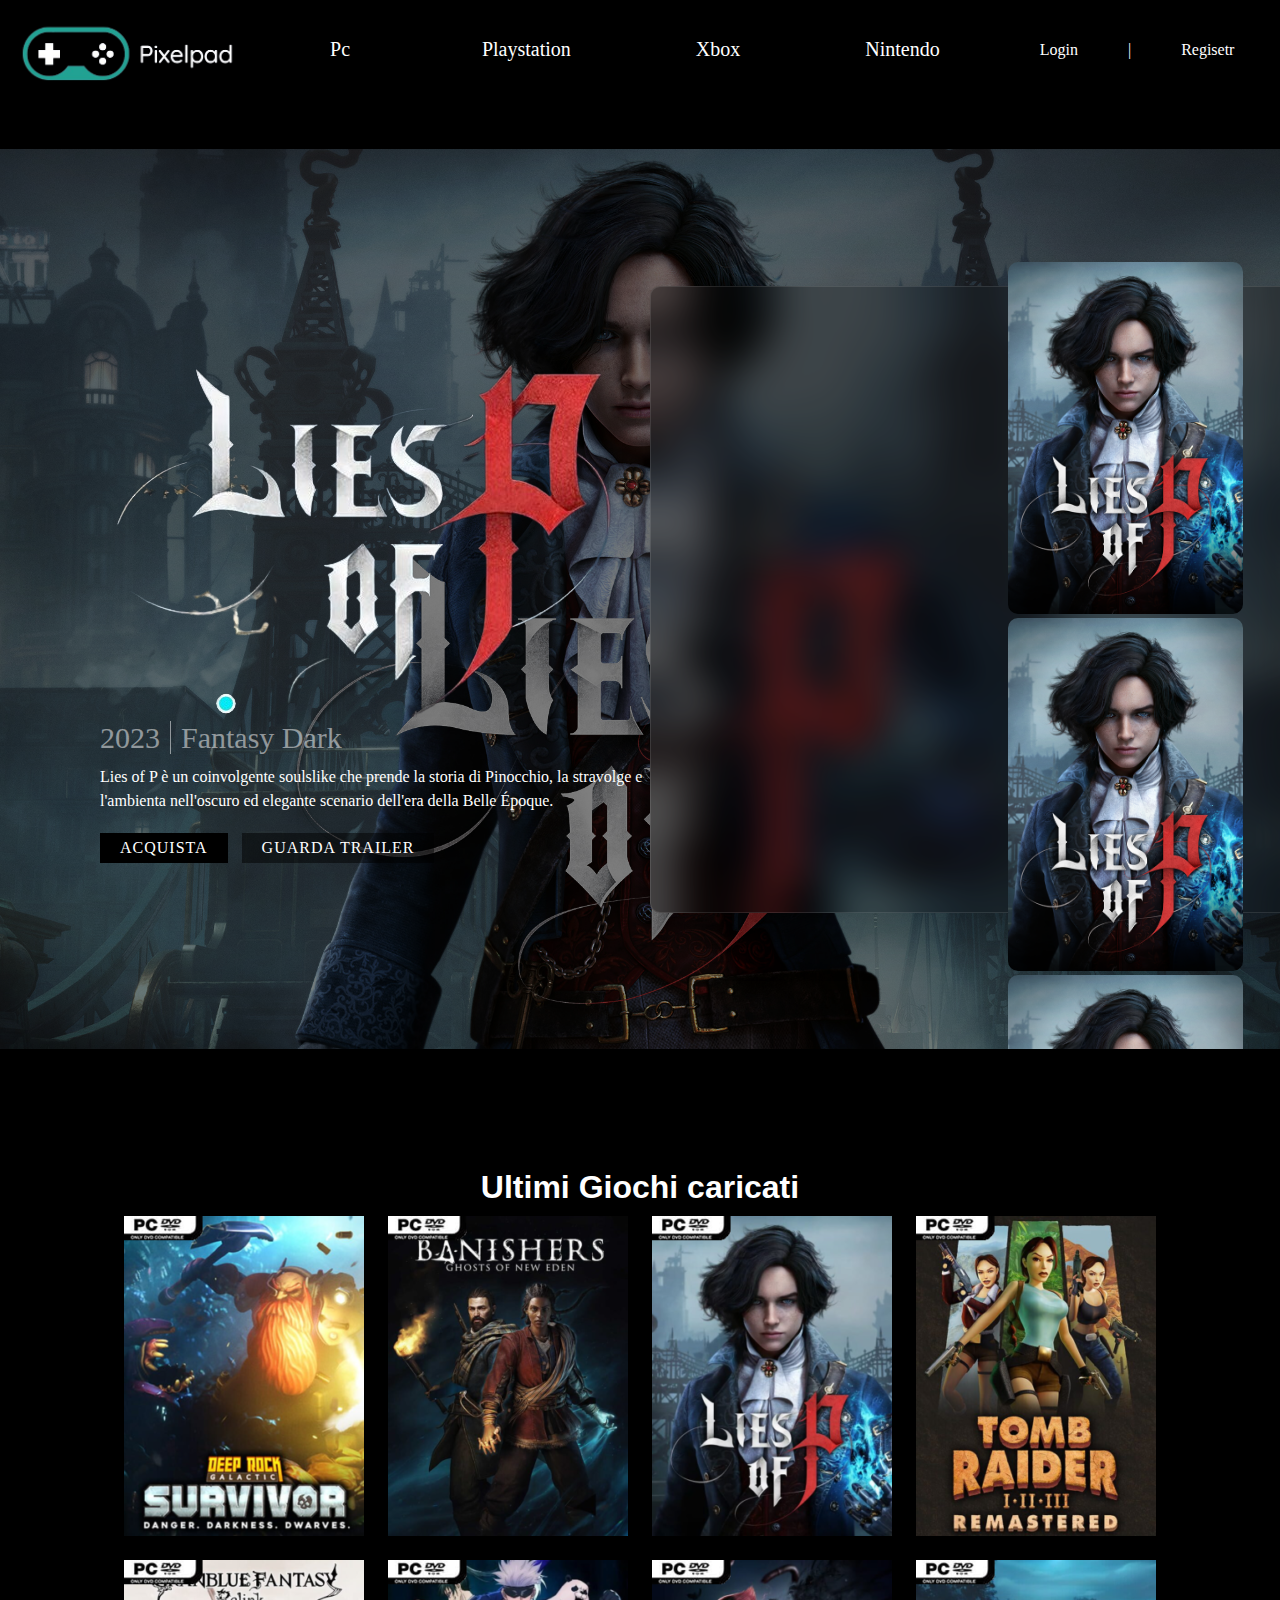
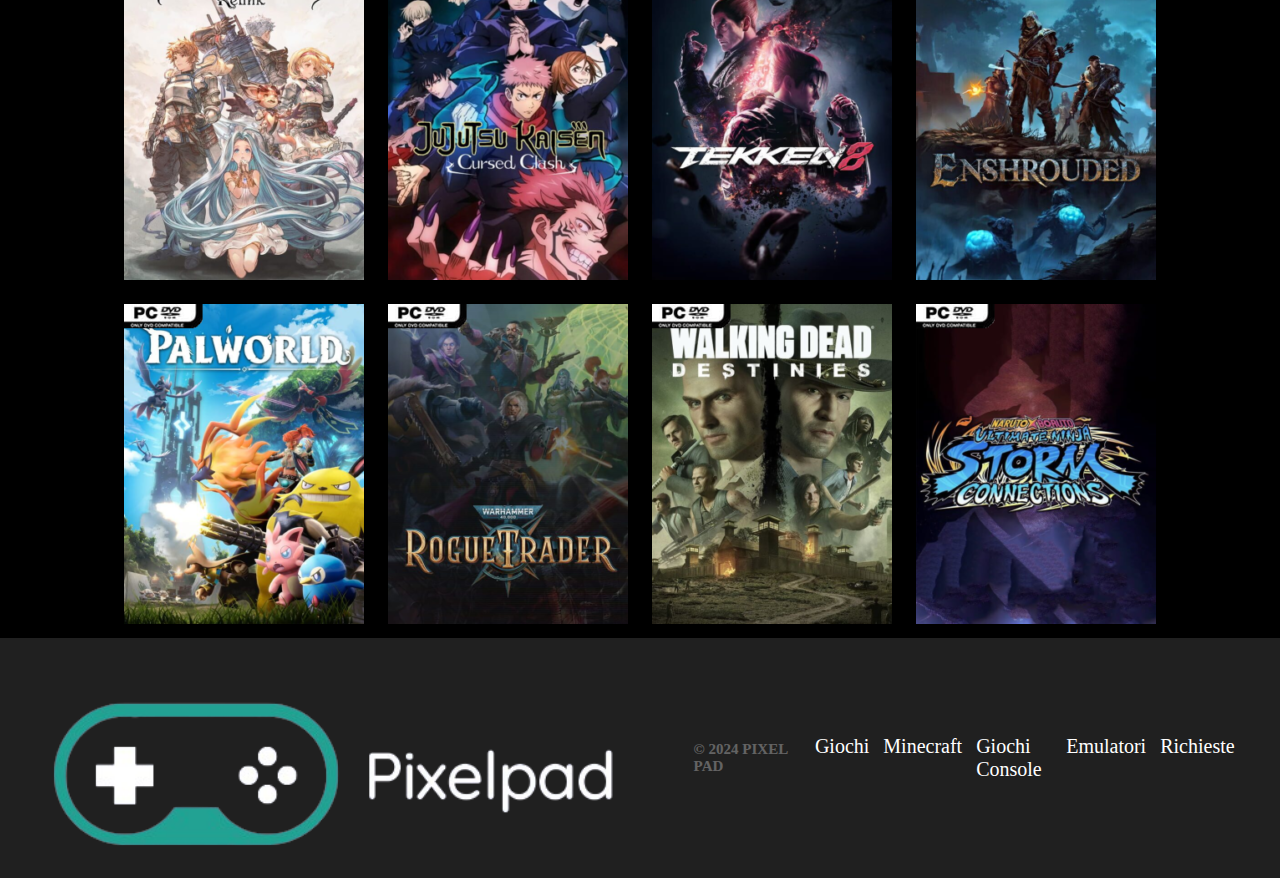
==== commit 68abee76: "Pixelpad" ====
--- a/index.html
+++ b/index.html
@@ -1,4 +1,5 @@
 <!DOCTYPE html>
+<html>
 
 <head>
 
@@ -15,6 +16,17 @@
     <link rel="stylesheet" href="css/header.css">
     <link rel="stylesheet" href="css/foother.css">
     <title>Pixelpad | HOME</title>
+    <script type="application/javascript" src="js/script.js"></script>
+
+    <!--Import Google Icon Font-->
+    <link href="https://fonts.googleapis.com/icon?family=Material+Icons" rel="stylesheet">
+    <!--Import materialize.css-->
+    <link type="text/css" rel="stylesheet" href="css/materialize.min.css"  media="screen,projection"/>
+
+    <!--Let browser know website is optimized for mobile-->
+    <meta name="viewport" content="width=device-width, initial-scale=1.0"/>
+    <script type="text/javascript" src="js/materialize.min.js"></script>
+    
 </head>
 
 <body>
@@ -38,7 +50,7 @@
                     <a href="#"><img src="img/Category/nintendo_switch_logo_icon_145031.png">Nintendo</a>
 
                 </div>
-                
+
 
                 <div class="Data">
 
@@ -75,6 +87,38 @@
 
         </nav>
 
+
+        <div class="banner">
+            <div class="content active">
+                <img src="img/Carousel/lise of p removed.png" alt="" class="game-title">
+                <h4>
+                    <span>2023</span><span>Fantasy Dark</span>
+
+                </h4>
+
+                <p>Lies of P è un coinvolgente soulslike che prende la storia di Pinocchio, la stravolge e l'ambienta
+                    nell'oscuro ed elegante scenario dell'era della Belle Époque.
+                </p>
+                <div class="button">
+                    <a href="#">Acquista</a>
+                    <a href="#">Guarda Trailer</a>
+                </div>
+            </div>
+            <div class="carousel-box">
+                <div class="carousel">
+                    <div class="carousel-item">
+                        <img src="img/Carousel/cover lise of p.png" alt="">
+                    </div>
+                    <div class="carousel-item">
+                        <img src="img/Carousel/cover lise of p.png" alt="">
+                    </div>
+                    <div class="carousel-item">
+                        <img src="img/Carousel/cover lise of p.png" alt="">
+                    </div>
+                  </div>
+            </div>
+        </div>
+
     </header>
 
     <main>
@@ -163,15 +207,13 @@
     </main>
 
     <footer>
-
-        </div>
         <div class="Logo">
 
             <img src="img/Pixelpad-removebg-preview.png" alt="Vampleysta logo">
 
         </div>
 
-        <h1>© 2024 VAMPLEYSTA</h1>
+        <h1>© 2024 PIXEL PAD</h1>
 
 
         <div class="menu">
--- a/css/header.css
+++ b/css/header.css
@@ -1,3 +1,146 @@
+*{
+    margin: 0;
+    padding: 0;
+    box-sizing: border-box;
+}
+
+.banner{
+    position: relative;
+    width: 100%;
+    min-height: 100vh;
+    padding: 0 100px;
+    display: flex;
+    justify-content: space-between;
+    align-items: center;
+    background: url('../img/Carousel/LPBIG.jpeg') no-repeat;
+    background-size: cover;
+    background-position: center;
+    overflow: hidden;
+    transition: 0.5;
+    margin-top: 50px;
+}
+
+.banner::before{
+    position: absolute;
+    content: '';
+    top: 0;
+    left: 0;
+    right: 0;
+    bottom: 0;
+    width: 100%;
+    height: 100%;
+    background: rgba(0,0,0,0.5);
+}
+
+.content{
+    position: relative;
+    max-width: 550px;
+    display: none;
+    visibility: hidden;
+    transform: scale(0);
+    transition: 0,5s;
+}
+
+.content.active{
+    display: block;
+    visibility: visible;
+    transform: scale(1);
+    transition: 0.5s;
+}
+
+.game.title{
+    max-width: 250px;
+}
+
+.banner .content h4{
+    color: rgba(255, 255, 255, 0.5);
+    font-weight: 400;
+    font-size: 30px;
+}
+
+.banner .content h4 span{
+    padding: 0 10px;
+    border-right: 1px solid rgba(255, 255, 255, 0.5);
+}
+
+.banner .content h4 span:first-child{
+    padding-left: 0;
+}
+
+.banner .content h4 span:last-child{
+    border-right: none;
+}
+
+.banner .content p{
+    font-size: 1em;
+    font-weight: 300;
+    line-height: 1.5em;
+    color: #ffffff;
+    margin: 10px 0 20px;
+}
+
+.banner .content .button{
+    position: relative;
+}
+
+.banner .content .button a{
+    position: relative;
+    display: inline-block;
+    margin-right: 10px;
+    background-color: black;
+    color: white;
+    padding: 6px 20px;
+    text-decoration: none;
+    font-weight: 500;
+    letter-spacing: 1px;
+    text-transform: uppercase;
+    transition: 0.5s;
+    cursor: pointer;
+}
+
+.banner .content .button a:nth-child(2){
+    background: rgba(0,0,0,0.5);
+    border: 1px solid rbga(255, 255, 255, 0,2);
+}
+
+.banner .content .button a:hover:nth-child(2){
+    background:black;
+    color: white;
+}
+
+.banner .carousel-box{
+    position: relative;
+    min-width: 950px;
+    display: flex;
+    justify-content: center;
+    align-items: center;
+    background: rgba(0, 0, 0, 0.2);
+    box-shadow: 20px 20px 50px rgb(0, 0, 0, 0.2);
+    border: 1px solid rgba(255, 255, 255, 0.1);
+    backdrop-filter: blur(20px);
+    border-radius: 10px;
+    padding-top: 75px;
+}
+
+.carousel {
+    position: relative;
+    height: 550px;
+    perspective: 1500;
+}
+
+.carousel .carousel-item{
+    width: 250px;
+    cursor: pointer;
+}
+
+.carousel .carousel-item img{
+    max-width: 235px;
+    border-radius: 10px;
+    transform: translate(8px) translateY(-100px);
+    object-fit: cover;
+    object-position: center;
+}
+
 body {
     background-color: black;
     color: white;
@@ -20,13 +163,12 @@
 }
 
 header {
-    background-image: url(../img/witcher-background.jpg);
     background-size: 100%;
     border-radius: 20px;  
 }
 
 header>nav>.headerDesktop {
-
+    background-color: black;
     display: flex;
     flex-direction: row;
     padding: 10px;
